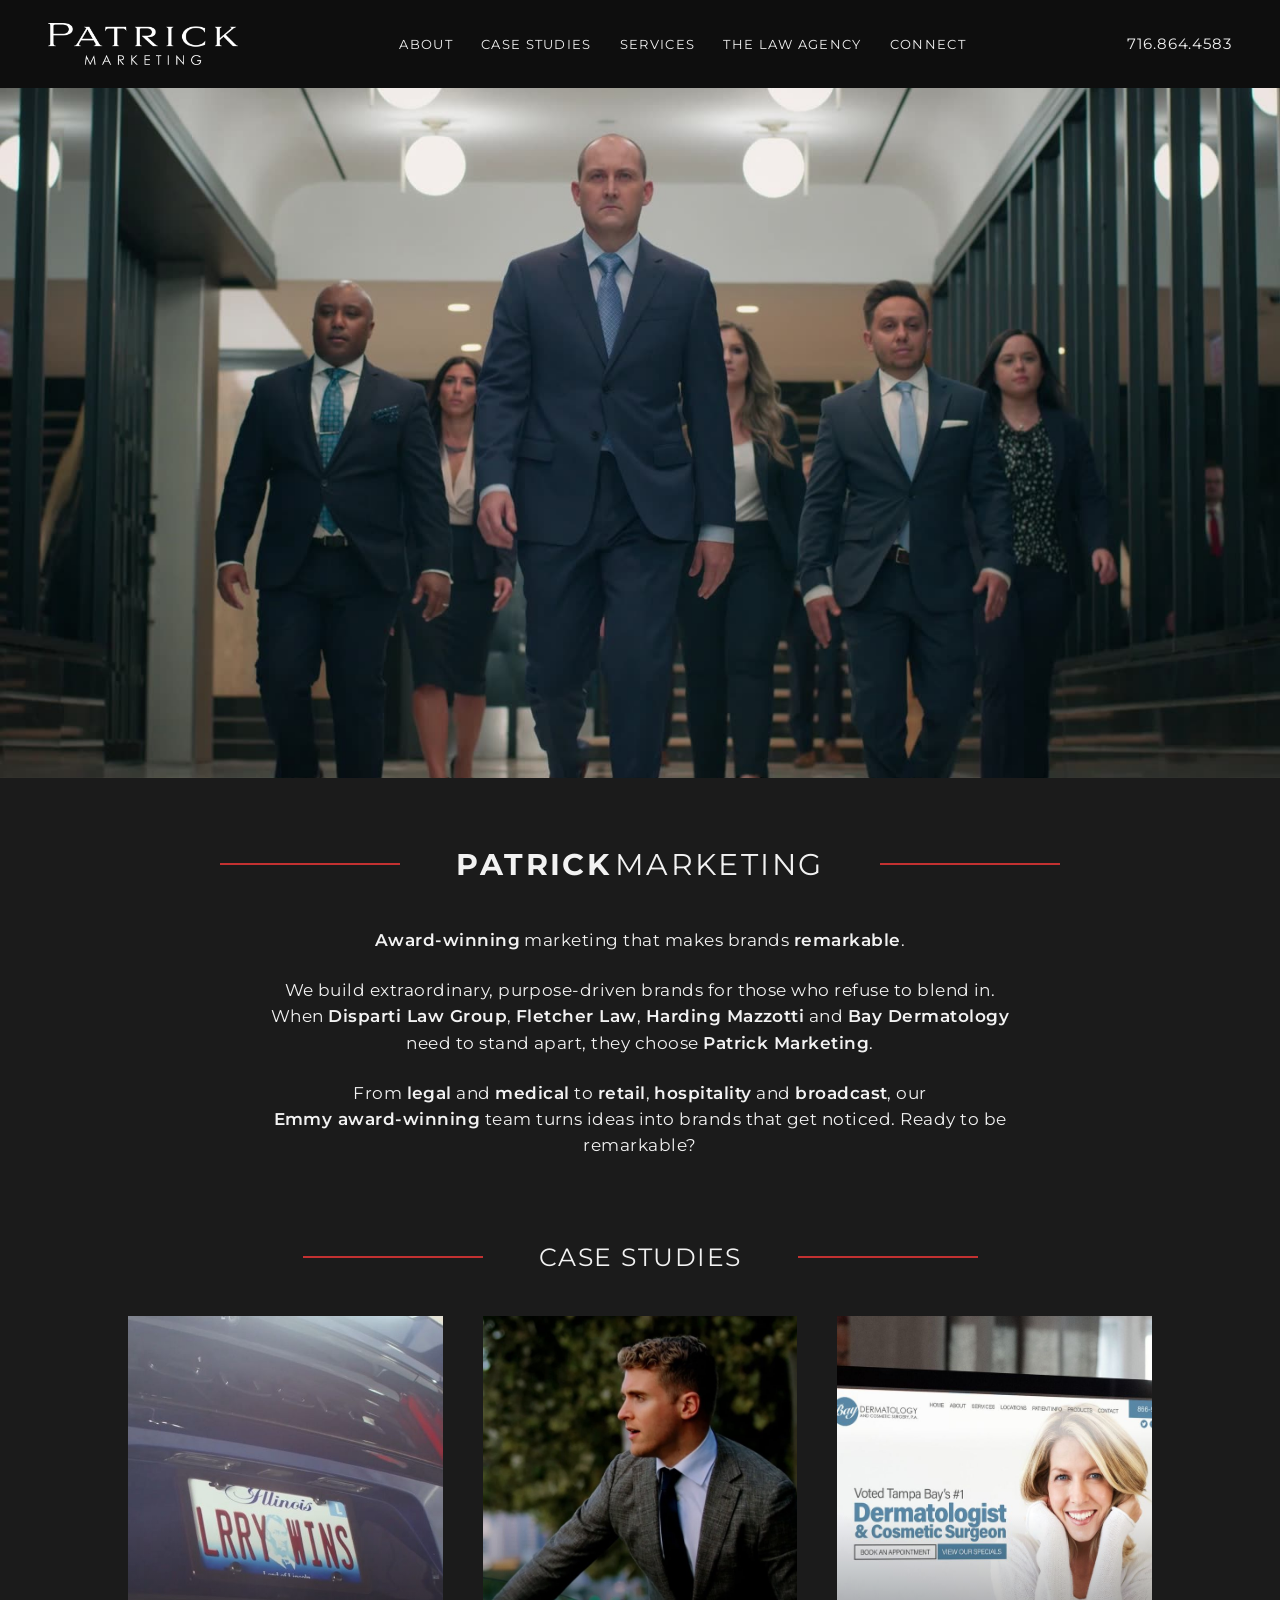
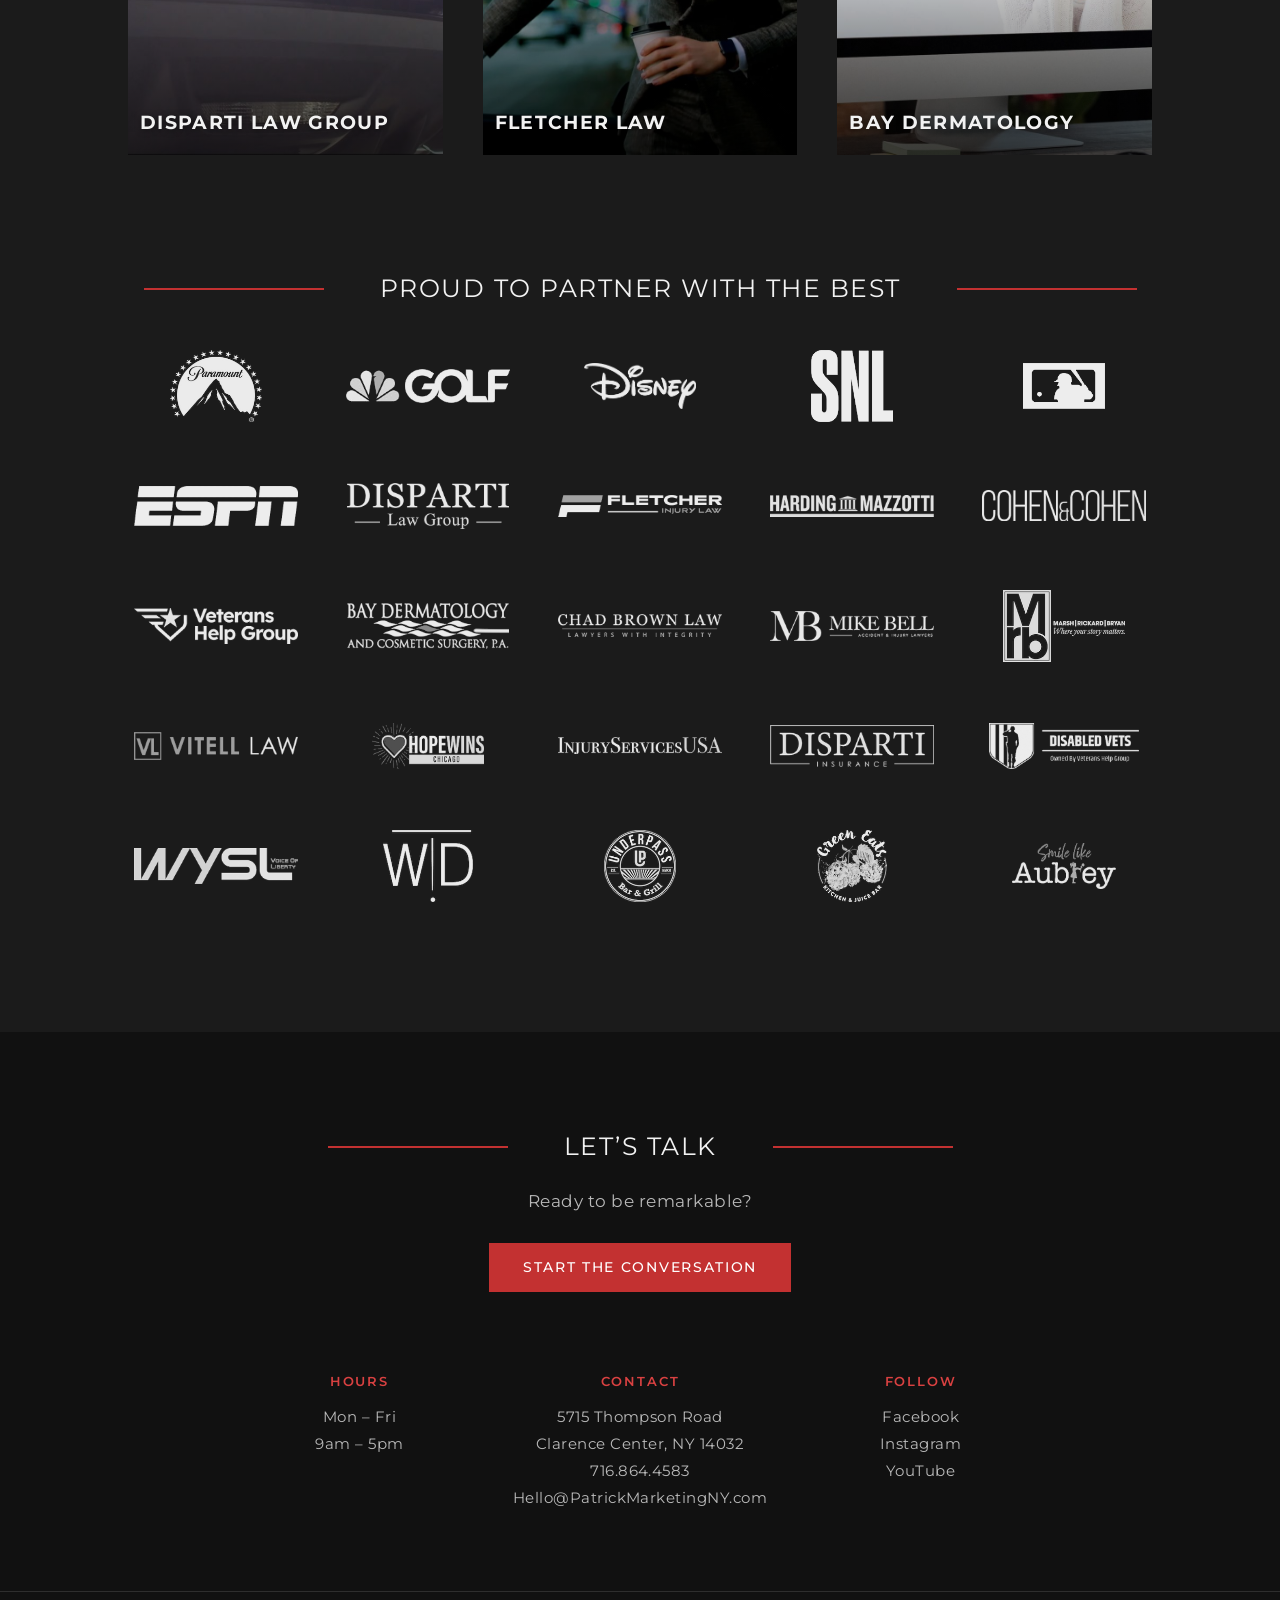
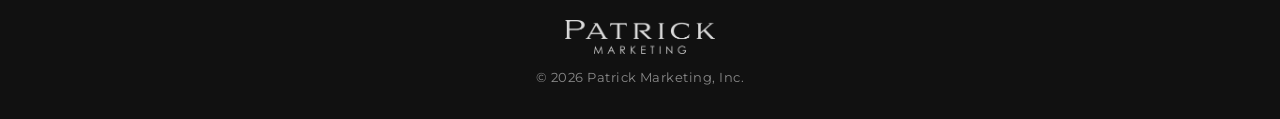
==== index.html @ 26ff33d0 "Build Patrick Marketing home page as a static site for Netlify Dark layout based on the KMH mockup, " ====
<!doctype html>
<html lang="en">
<head>
  <meta charset="utf-8">
  <meta name="viewport" content="width=device-width, initial-scale=1">
  <title>Patrick Marketing | Award-Winning Branding, Consulting &amp; Creative</title>
  <meta name="description" content="Patrick Marketing is an award-winning marketing agency that builds extraordinary, purpose-driven brands in legal, medical, retail, hospitality, broadcast and more.">
  <meta property="og:type" content="website">
  <meta property="og:title" content="Patrick Marketing | Award-Winning Remarkable Marketing">
  <meta property="og:description" content="Branding. Consulting. Creative. We build brands that get noticed.">
  <meta property="og:image" content="/assets/video/hero-poster.jpg">
  <meta name="theme-color" content="#111111">

  <link rel="preconnect" href="https://fonts.googleapis.com">
  <link rel="preconnect" href="https://fonts.gstatic.com" crossorigin>
  <link href="https://fonts.googleapis.com/css2?family=Montserrat:wght@300;400;500;600;700&display=swap" rel="stylesheet">
  <link rel="stylesheet" href="/assets/css/styles.css">
</head>
<body>
  <a class="skip-link" href="#main">Skip to content</a>

  <header class="site-header">
    <div class="header-inner">
      <a class="brand" href="/" aria-label="Patrick Marketing home">
        <img src="/assets/img/patrick-marketing-logo.png" alt="Patrick Marketing" width="640" height="142">
      </a>

      <nav class="site-nav" id="site-nav" aria-label="Main">
        <ul>
          <li><a href="#about">About</a></li>
          <li><a href="#case-studies">Case Studies</a></li>
          <li><a href="/services/">Services</a></li>
          <li><a href="/the-law-agency/">The Law Agency</a></li>
          <li><a href="#connect">Connect</a></li>
        </ul>
        <a class="nav-phone" href="tel:+17168644583">716.864.4583</a>
      </nav>

      <a class="header-phone" href="tel:+17168644583">716.864.4583</a>

      <button class="nav-toggle" type="button" aria-controls="site-nav" aria-expanded="false" aria-label="Open menu">
        <span></span><span></span><span></span>
      </button>
    </div>
  </header>

  <main id="main">
    <section class="hero" aria-label="Patrick Marketing showreel">
      <video class="hero-media" autoplay muted loop playsinline preload="metadata" poster="/assets/video/hero-poster.jpg">
        <source src="/assets/video/hero.mp4" type="video/mp4">
      </video>
    </section>

    <section class="intro" id="about">
      <h1 class="section-title section-title--brand"><span><strong>PATRICK</strong>MARKETING</span></h1>
      <div class="intro-copy">
        <p><b>Award-winning</b> marketing that makes brands <b>remarkable</b>.</p>
        <p>We build extraordinary, purpose-driven brands for those who refuse to blend in. When <b>Disparti Law Group</b>, <b>Fletcher Law</b>, <b>Harding Mazzotti</b> and <b>Bay Dermatology</b> need to stand apart, they choose <b>Patrick Marketing</b>.</p>
        <p>From <b>legal</b> and <b>medical</b> to <b>retail</b>, <b>hospitality</b> and <b>broadcast</b>, our <b class="nowrap">Emmy award-winning</b> team turns ideas into brands that get noticed. Ready to be remarkable?</p>
      </div>
    </section>

    <section class="case-studies" id="case-studies">
      <h2 class="section-title"><span>Case Studies</span></h2>
      <div class="case-grid">
        <article class="case-card">
          <img src="/assets/img/case-studies/disparti-law-group.jpg" alt="LRRY WINS license plate from the Disparti Law Group campaign" width="595" height="827" loading="lazy">
          <h3>Disparti Law Group</h3>
        </article>
        <article class="case-card">
          <img src="/assets/img/case-studies/fletcher-law.jpg" alt="Still from the “Hurt in a car wreck?” TV spot for Fletcher Law" width="719" height="1000" loading="lazy">
          <h3>Fletcher Law</h3>
        </article>
        <article class="case-card">
          <img src="/assets/img/case-studies/bay-dermatology.jpg" alt="Bay Dermatology website shown on a desktop monitor" width="719" height="1000" loading="lazy">
          <h3>Bay Dermatology</h3>
        </article>
      </div>
    </section>

    <section class="partners" aria-labelledby="partners-title">
      <h2 class="section-title" id="partners-title"><span>Proud to Partner with the Best</span></h2>
      <ul class="logo-wall">
        <li><img src="/assets/img/logos/paramount.png" alt="Paramount" loading="lazy" class="is-square"></li>
        <li><img src="/assets/img/logos/nbc-golf.png" alt="NBC Golf" loading="lazy"></li>
        <li><img src="/assets/img/logos/disney.png" alt="Disney" loading="lazy"></li>
        <li><img src="/assets/img/logos/snl.png" alt="Saturday Night Live" loading="lazy" class="is-square"></li>
        <li><img src="/assets/img/logos/mlb.png" alt="Major League Baseball" loading="lazy"></li>
        <li><img src="/assets/img/logos/espn.png" alt="ESPN" loading="lazy"></li>
        <li><img src="/assets/img/logos/disparti-law-group.png" alt="Disparti Law Group" loading="lazy"></li>
        <li><img src="/assets/img/logos/fletcher-law.png" alt="Fletcher Injury Law" loading="lazy"></li>
        <li><img src="/assets/img/logos/harding-mazzotti.png" alt="Harding Mazzotti" loading="lazy"></li>
        <li><img src="/assets/img/logos/cohen-and-cohen.png" alt="Cohen &amp; Cohen" loading="lazy"></li>
        <li><img src="/assets/img/logos/veterans-help-group.png" alt="Veterans Help Group" loading="lazy"></li>
        <li><img src="/assets/img/logos/bay-dermatology.png" alt="Bay Dermatology and Cosmetic Surgery" loading="lazy"></li>
        <li><img src="/assets/img/logos/chad-brown-law.png" alt="Chad Brown Law" loading="lazy"></li>
        <li><img src="/assets/img/logos/mike-bell.png" alt="Mike Bell Accident &amp; Injury Lawyers" loading="lazy"></li>
        <li><img src="/assets/img/logos/marsh-rickard-bryan.png" alt="Marsh | Rickard | Bryan" loading="lazy" class="is-square"></li>
        <li><img src="/assets/img/logos/vitell-law.png" alt="Vitell Law" loading="lazy"></li>
        <li><img src="/assets/img/logos/hope-wins.png" alt="Hope Wins Chicago" loading="lazy"></li>
        <li><img src="/assets/img/logos/injury-services-usa.png" alt="Injury Services USA" loading="lazy"></li>
        <li><img src="/assets/img/logos/disparti-insurance.png" alt="Disparti Insurance" loading="lazy"></li>
        <li><img src="/assets/img/logos/disabled-vets.png" alt="Disabled Vets" loading="lazy"></li>
        <li><img src="/assets/img/logos/wysl.png" alt="WYSL Voice of Liberty" loading="lazy"></li>
        <li><img src="/assets/img/logos/wdt.png" alt="WDT" loading="lazy" class="is-square"></li>
        <li><img src="/assets/img/logos/underpass.png" alt="Underpass Bar &amp; Grill" loading="lazy" class="is-square"></li>
        <li><img src="/assets/img/logos/green-eats.png" alt="Green Eats Kitchen &amp; Juice Bar" loading="lazy" class="is-square"></li>
        <li><img src="/assets/img/logos/smile-like-aubrey.png" alt="Smile Like Aubrey" loading="lazy"></li>
      </ul>
    </section>
  </main>

  <footer class="site-footer" id="connect">
    <h2 class="section-title"><span>Let’s Talk</span></h2>
    <p class="footer-lede">Ready to be remarkable?</p>
    <a class="button" href="mailto:hello@patrickmarketingny.com">Start the Conversation</a>

    <div class="footer-grid">
      <div>
        <h3>Hours</h3>
        <p>Mon – Fri<br>9am – 5pm</p>
      </div>
      <div>
        <h3>Contact</h3>
        <address>
          5715 Thompson Road<br>
          Clarence Center, NY 14032<br>
          <a href="tel:+17168644583">716.864.4583</a><br>
          <a href="mailto:hello@patrickmarketingny.com">Hello@PatrickMarketingNY.com</a>
        </address>
      </div>
      <div>
        <h3>Follow</h3>
        <ul class="social">
          <li><a href="https://www.facebook.com/patrickmarketingny" target="_blank" rel="noopener">Facebook</a></li>
          <li><a href="https://www.instagram.com/patrickmarketingny/" target="_blank" rel="noopener">Instagram</a></li>
          <li><a href="https://www.youtube.com/@patrickmarketing" target="_blank" rel="noopener">YouTube</a></li>
        </ul>
      </div>
    </div>

    <div class="footer-base">
      <img src="/assets/img/patrick-marketing-logo.png" alt="Patrick Marketing" width="640" height="142" loading="lazy">
      <p>© <span data-year>2026</span> Patrick Marketing, Inc.</p>
    </div>
  </footer>

  <script src="/assets/js/main.js" defer></script>
</body>
</html>
---- assets/css/styles.css ----
/* Patrick Marketing — home page
   Layout follows the dark KMH-style mockup; colour and content are Patrick Marketing's. */

:root {
  --bg: #1b1b1b;
  --bg-header: rgba(14, 14, 14, 0.94);
  --bg-footer: #111111;
  --text: #f2f2f2;
  --text-muted: #b9b9b9;
  --accent: #c33131;          /* Patrick Marketing red */
  --accent-hover: #d94141;
  --rule: rgba(255, 255, 255, 0.12);

  --font: "Montserrat", "Helvetica Neue", Arial, sans-serif;
  --header-h: 88px;
  --container: 1120px;
  --gutter: clamp(16px, 4vw, 48px);
}

*,
*::before,
*::after { box-sizing: border-box; }

html { scroll-behavior: smooth; scroll-padding-top: var(--header-h); }
@media (prefers-reduced-motion: reduce) { html { scroll-behavior: auto; } }

body {
  margin: 0;
  background: var(--bg);
  color: var(--text);
  font-family: var(--font);
  font-weight: 400;
  font-size: 16px;
  line-height: 1.5;
  letter-spacing: 0.03em;
  -webkit-font-smoothing: antialiased;
}

img, video { display: block; max-width: 100%; }
a { color: inherit; }

.skip-link {
  position: absolute;
  left: 16px;
  top: -60px;
  z-index: 100;
  padding: 10px 16px;
  background: var(--accent);
  color: #fff;
  text-decoration: none;
}
.skip-link:focus { top: 12px; }

:focus-visible { outline: 2px solid var(--accent-hover); outline-offset: 3px; }

/* ---------- Header ---------- */

.site-header {
  position: sticky;
  top: 0;
  z-index: 50;
  height: var(--header-h);
  background: var(--bg-header);
  -webkit-backdrop-filter: blur(8px);
  backdrop-filter: blur(8px);
}

.header-inner {
  height: 100%;
  max-width: 1400px;
  margin: 0 auto;
  padding: 0 var(--gutter);
  display: flex;
  align-items: center;
  justify-content: space-between;
  gap: 24px;
}

.brand img { width: 190px; height: auto; }

.site-nav { flex: 1; display: flex; justify-content: center; }
.site-nav ul {
  display: flex;
  gap: clamp(16px, 2.2vw, 30px);
  margin: 0;
  padding: 0;
  list-style: none;
}
.site-nav a,
.header-phone {
  font-size: 13px;
  font-weight: 400;
  letter-spacing: 0.1em;
  text-transform: uppercase;
  text-decoration: none;
  white-space: nowrap;
  transition: color 0.2s;
}
.site-nav a:hover,
.header-phone:hover { color: var(--accent-hover); }

.header-phone { font-size: 15px; letter-spacing: 0.06em; }
.nav-phone { display: none; }

.nav-toggle {
  display: none;
  width: 44px;
  height: 44px;
  padding: 11px 9px;
  border: 0;
  background: transparent;
  cursor: pointer;
}
.nav-toggle span {
  display: block;
  height: 2px;
  margin: 0 0 6px;
  background: var(--text);
  transition: transform 0.25s, opacity 0.25s;
}
.nav-toggle span:last-child { margin-bottom: 0; }
.nav-toggle[aria-expanded="true"] span:nth-child(1) { transform: translateY(8px) rotate(45deg); }
.nav-toggle[aria-expanded="true"] span:nth-child(2) { opacity: 0; }
.nav-toggle[aria-expanded="true"] span:nth-child(3) { transform: translateY(-8px) rotate(-45deg); }

/* ---------- Hero ---------- */

.hero {
  position: relative;
  aspect-ratio: 1030 / 555;
  max-height: calc(100vh - var(--header-h));
  min-height: 300px;
  width: 100%;
  overflow: hidden;
  background: #000;
}
.hero-media {
  width: 100%;
  height: 100%;
  object-fit: cover;
}

/* ---------- Section titles (text flanked by red rules) ---------- */

.section-title {
  display: flex;
  align-items: center;
  justify-content: center;
  gap: clamp(20px, 5vw, 56px);
  margin: 0 auto 40px;
  padding: 0 var(--gutter);
  font-size: clamp(20px, 2.1vw, 25px);
  font-weight: 400;
  letter-spacing: 0.06em;
  text-transform: uppercase;
  text-align: center;
}
.section-title::before,
.section-title::after {
  content: "";
  flex: 0 1 180px;
  height: 2px;
  background: var(--accent);
}
.section-title > span { flex: 0 1 auto; }

.section-title--brand {
  font-size: clamp(24px, 2.6vw, 30px);
  letter-spacing: 0.08em;
}
.section-title--brand strong { font-weight: 700; margin-right: 0.12em; }

/* ---------- Intro ---------- */

.intro {
  padding: clamp(48px, 6vw, 64px) 0 clamp(56px, 7vw, 80px);
}
.intro-copy {
  max-width: 860px;
  margin: 0 auto;
  padding: 0 var(--gutter);
  text-align: center;
  font-size: clamp(15px, 1.35vw, 17px);
  line-height: 1.55;
}
.intro-copy p { margin: 0 0 1.4em; }
.intro-copy p:last-child { margin-bottom: 0; }
.intro-copy b { font-weight: 600; }
.nowrap { white-space: nowrap; }

/* ---------- Case studies ---------- */

.case-studies { padding-bottom: clamp(64px, 9vw, 120px); }

.case-grid {
  display: grid;
  grid-template-columns: repeat(3, 1fr);
  gap: clamp(20px, 3.5vw, 40px);
  max-width: var(--container);
  margin: 0 auto;
  padding: 0 var(--gutter);
}

.case-card {
  position: relative;
  aspect-ratio: 276 / 385;
  overflow: hidden;
  background: #000;
}
.case-card img {
  width: 100%;
  height: 100%;
  object-fit: cover;
}
.case-card::after {
  content: "";
  position: absolute;
  inset: 45% 0 0;
  background: linear-gradient(to bottom, rgba(0, 0, 0, 0), rgba(0, 0, 0, 0.72));
}
.case-card h3 {
  position: absolute;
  left: 12px;
  right: 12px;
  bottom: 18px;
  z-index: 1;
  margin: 0;
  font-size: clamp(15px, 1.6vw, 19px);
  font-weight: 700;
  letter-spacing: 0.07em;
  text-transform: uppercase;
  text-shadow: 0 1px 6px rgba(0, 0, 0, 0.5);
}

/* ---------- Partner logo wall ---------- */

.partners { padding-bottom: clamp(72px, 10vw, 140px); }

.logo-wall {
  display: flex;
  flex-wrap: wrap;
  justify-content: center;
  align-items: center;
  gap: clamp(28px, 4vw, 44px) clamp(24px, 4vw, 48px);
  max-width: var(--container);
  margin: 0 auto;
  padding: 0 var(--gutter);
  list-style: none;
}
.logo-wall li {
  flex: 0 0 auto;
  display: flex;
  align-items: center;
  justify-content: center;
  width: clamp(120px, 13vw, 164px);   /* five across on desktop, as in the mockup */
  height: 76px;
}
.logo-wall img {
  max-width: 100%;
  max-height: 46px;
  width: auto;
  height: auto;
  opacity: 0.92;
  transition: opacity 0.2s;
}
.logo-wall img.is-square { max-height: 72px; }
.logo-wall li:hover img { opacity: 1; }

/* ---------- Footer / Connect ---------- */

.site-footer {
  padding: clamp(64px, 8vw, 96px) 0 0;
  background: var(--bg-footer);
  text-align: center;
}
.footer-lede {
  margin: -16px 0 28px;
  padding: 0 var(--gutter);
  color: var(--text-muted);
  font-size: 17px;
}

.button {
  display: inline-block;
  padding: 14px 34px;
  background: var(--accent);
  color: #fff;
  font-size: 14px;
  font-weight: 500;
  letter-spacing: 0.12em;
  text-transform: uppercase;
  text-decoration: none;
  transition: background 0.2s;
}
.button:hover { background: var(--accent-hover); }

.footer-grid {
  display: grid;
  grid-template-columns: repeat(3, 1fr);
  gap: 32px;
  max-width: 900px;
  margin: clamp(56px, 7vw, 80px) auto 0;
  padding: 0 var(--gutter);
}
.footer-grid h3 {
  margin: 0 0 12px;
  font-size: 13px;
  font-weight: 600;
  letter-spacing: 0.14em;
  text-transform: uppercase;
  color: var(--accent-hover);
}
.footer-grid p,
.footer-grid address {
  margin: 0;
  font-style: normal;
  font-size: 15px;
  line-height: 1.8;
  color: var(--text-muted);
}
.footer-grid a { text-decoration: none; }
.footer-grid a:hover { color: var(--text); }

.social {
  margin: 0;
  padding: 0;
  list-style: none;
  font-size: 15px;
  line-height: 1.8;
  color: var(--text-muted);
}

.footer-base {
  margin-top: clamp(56px, 7vw, 80px);
  padding: 28px var(--gutter) 32px;
  border-top: 1px solid var(--rule);
  display: flex;
  flex-direction: column;
  align-items: center;
  gap: 14px;
}
.footer-base img { width: 150px; height: auto; opacity: 0.85; }
.footer-base p { margin: 0; font-size: 13px; color: #8a8a8a; }

/* ---------- Responsive ---------- */

@media (max-width: 960px) {
  :root { --header-h: 72px; }

  .brand img { width: 160px; }
  .header-phone { display: none; }
  .nav-toggle { display: block; }

  .site-nav {
    position: absolute;
    top: var(--header-h);
    left: 0;
    right: 0;
    display: none;
    flex-direction: column;
    align-items: center;
    padding: 12px 0 28px;
    background: #0e0e0e;
    border-top: 1px solid var(--rule);
  }
  .site-nav.is-open { display: flex; }
  .site-nav ul { flex-direction: column; align-items: center; gap: 0; }
  .site-nav ul a { display: block; padding: 14px 24px; font-size: 14px; }
  .nav-phone { display: block; margin-top: 8px; padding: 12px 24px; color: var(--accent-hover); }
}

@media (max-width: 760px) {
  .case-grid {
    grid-template-columns: 1fr;
    max-width: 420px;
  }
  .footer-grid { grid-template-columns: 1fr; }
}

@media (max-width: 480px) {
  .section-title::before,
  .section-title::after { flex-basis: 36px; }
  .logo-wall li { width: calc(50% - 24px); height: 64px; }
  .logo-wall img { max-height: 40px; }
  .logo-wall img.is-square { max-height: 60px; }
}

/* ---------- 404 ---------- */

.notfound {
  min-height: 100vh;
  display: flex;
  flex-direction: column;
  align-items: center;
  justify-content: center;
  gap: 8px;
  padding: 48px var(--gutter);
  text-align: center;
}
.notfound img { width: 220px; height: auto; margin-bottom: 48px; }
.notfound .section-title { width: 100%; margin-bottom: 16px; }
.notfound p { max-width: 520px; margin: 0 0 32px; color: var(--text-muted); }
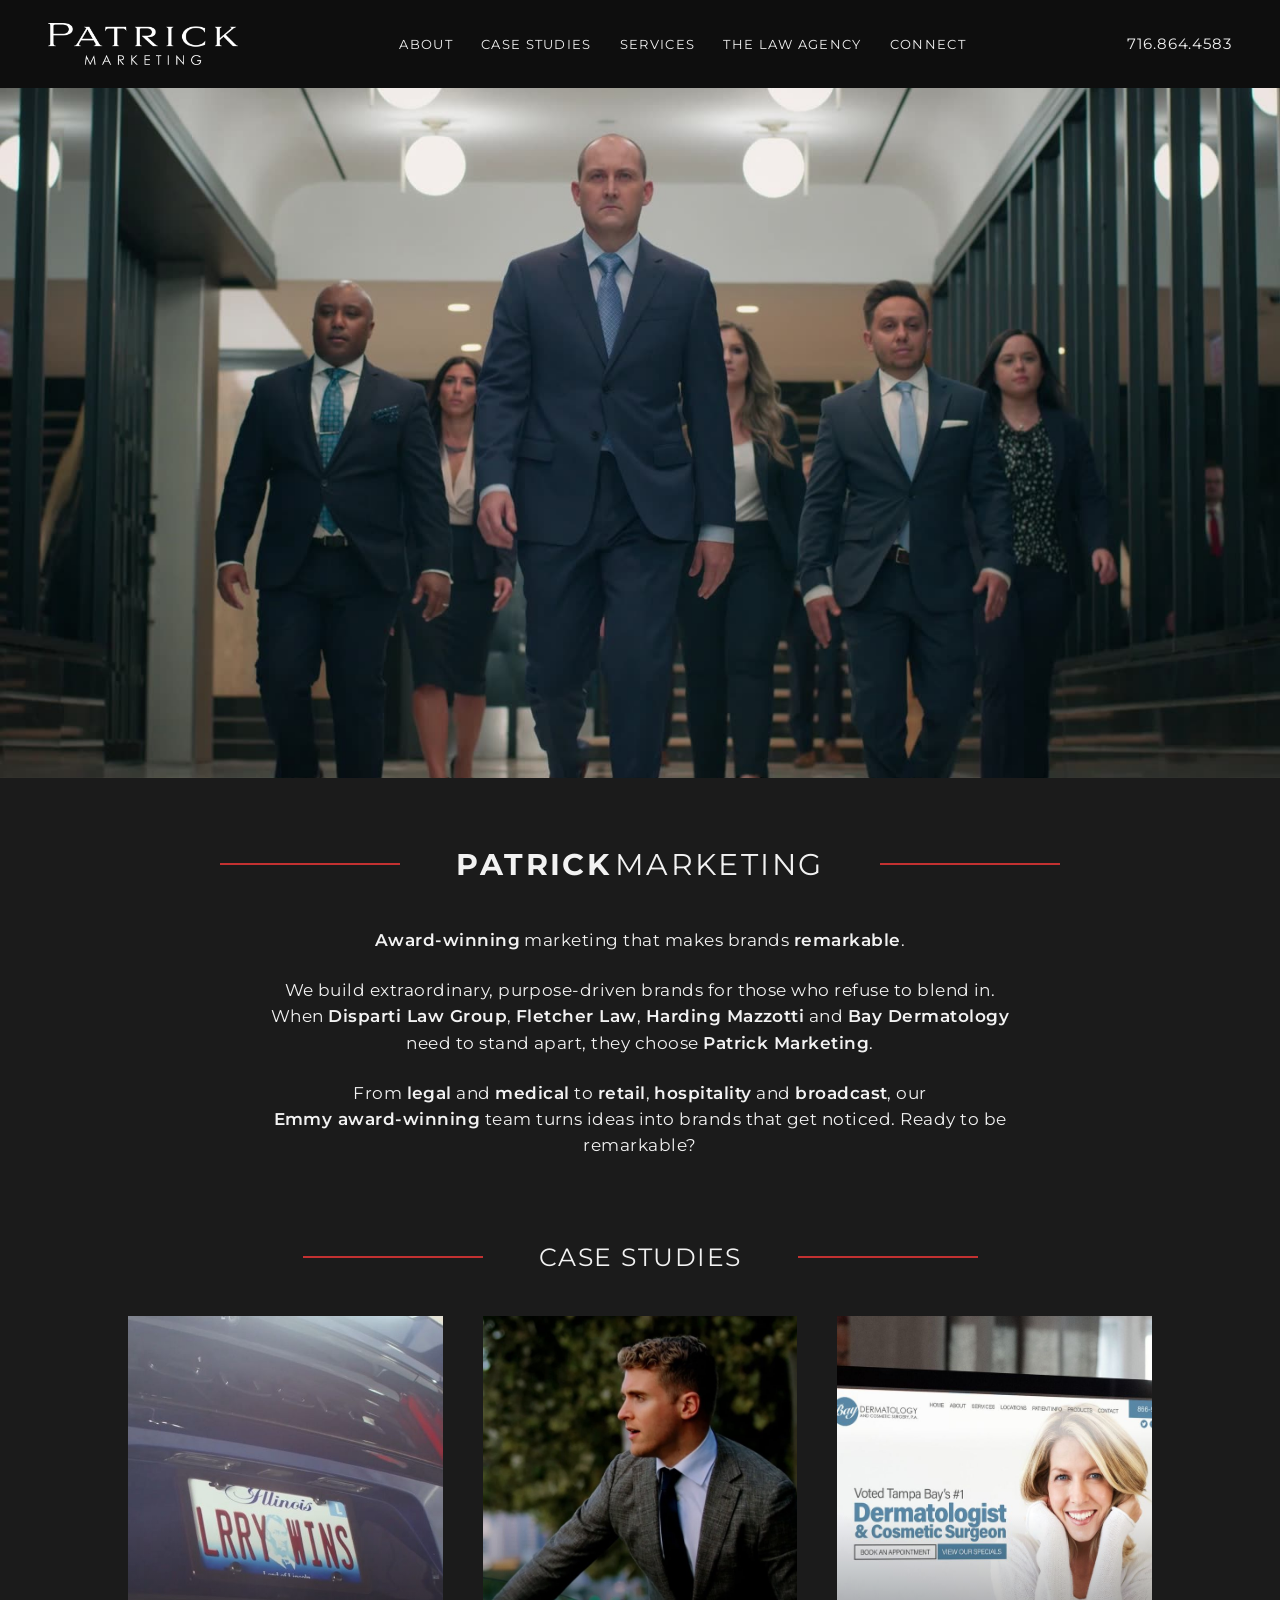
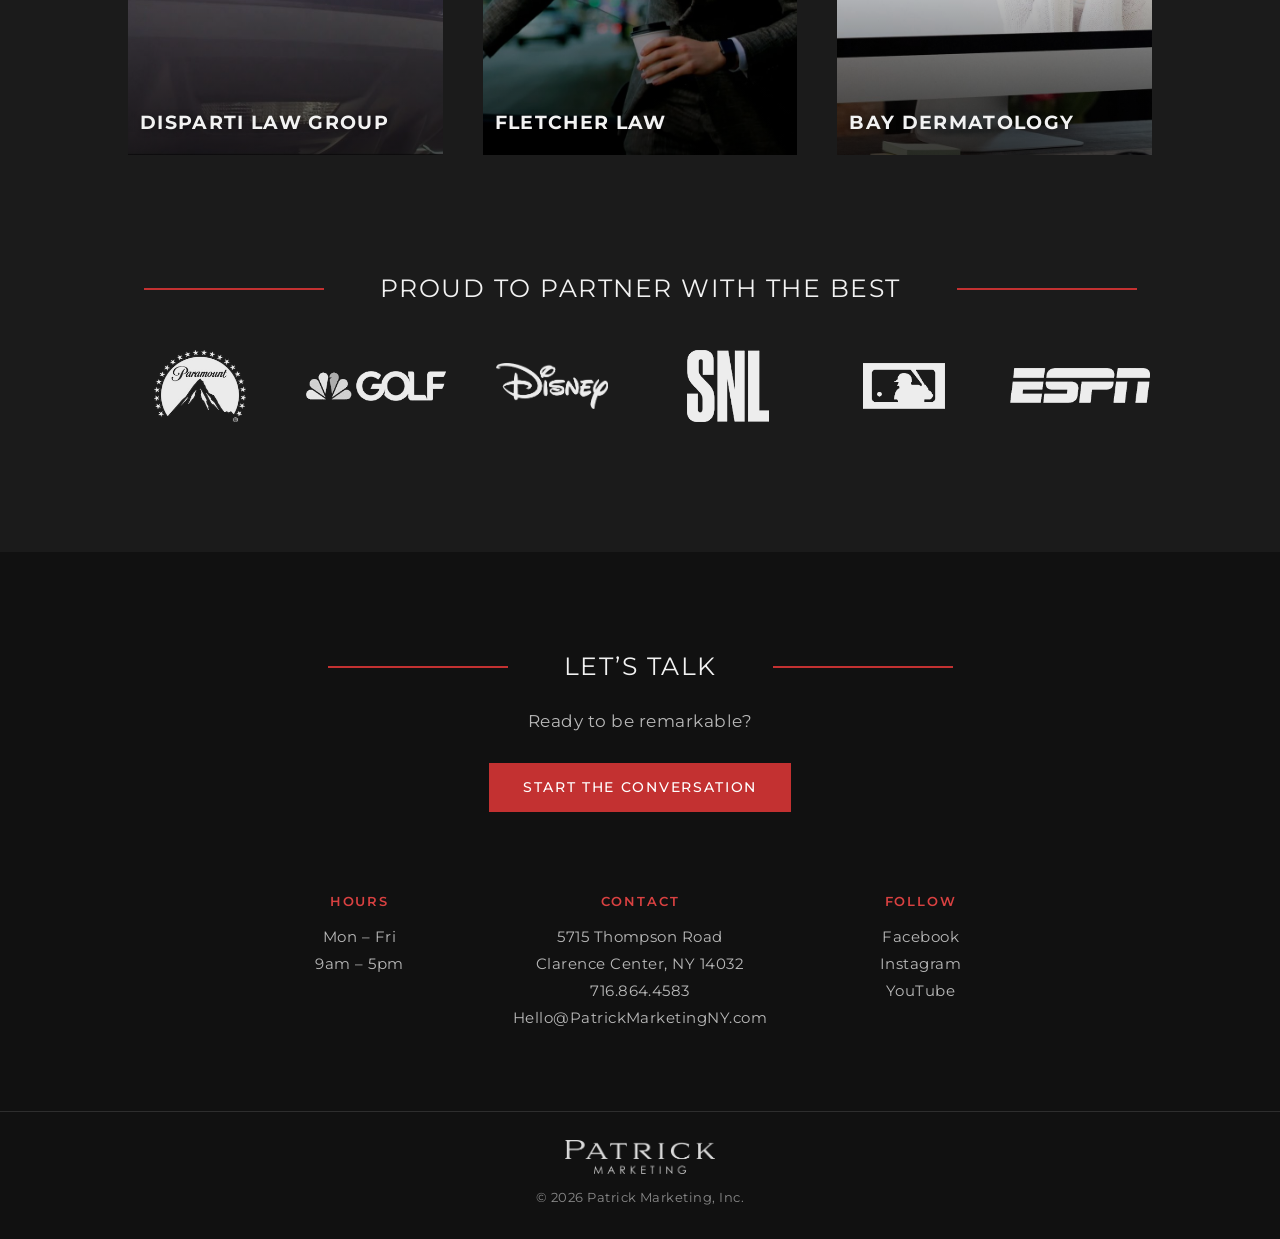
==== commit 08129b30: "Remove client logos from the partner section Keep the six media brand logos on a single row.  Co-Aut" ====
--- a/index.html
+++ b/index.html
@@ -87,25 +87,6 @@
         <li><img src="/assets/img/logos/snl.png" alt="Saturday Night Live" loading="lazy" class="is-square"></li>
         <li><img src="/assets/img/logos/mlb.png" alt="Major League Baseball" loading="lazy"></li>
         <li><img src="/assets/img/logos/espn.png" alt="ESPN" loading="lazy"></li>
-        <li><img src="/assets/img/logos/disparti-law-group.png" alt="Disparti Law Group" loading="lazy"></li>
-        <li><img src="/assets/img/logos/fletcher-law.png" alt="Fletcher Injury Law" loading="lazy"></li>
-        <li><img src="/assets/img/logos/harding-mazzotti.png" alt="Harding Mazzotti" loading="lazy"></li>
-        <li><img src="/assets/img/logos/cohen-and-cohen.png" alt="Cohen &amp; Cohen" loading="lazy"></li>
-        <li><img src="/assets/img/logos/veterans-help-group.png" alt="Veterans Help Group" loading="lazy"></li>
-        <li><img src="/assets/img/logos/bay-dermatology.png" alt="Bay Dermatology and Cosmetic Surgery" loading="lazy"></li>
-        <li><img src="/assets/img/logos/chad-brown-law.png" alt="Chad Brown Law" loading="lazy"></li>
-        <li><img src="/assets/img/logos/mike-bell.png" alt="Mike Bell Accident &amp; Injury Lawyers" loading="lazy"></li>
-        <li><img src="/assets/img/logos/marsh-rickard-bryan.png" alt="Marsh | Rickard | Bryan" loading="lazy" class="is-square"></li>
-        <li><img src="/assets/img/logos/vitell-law.png" alt="Vitell Law" loading="lazy"></li>
-        <li><img src="/assets/img/logos/hope-wins.png" alt="Hope Wins Chicago" loading="lazy"></li>
-        <li><img src="/assets/img/logos/injury-services-usa.png" alt="Injury Services USA" loading="lazy"></li>
-        <li><img src="/assets/img/logos/disparti-insurance.png" alt="Disparti Insurance" loading="lazy"></li>
-        <li><img src="/assets/img/logos/disabled-vets.png" alt="Disabled Vets" loading="lazy"></li>
-        <li><img src="/assets/img/logos/wysl.png" alt="WYSL Voice of Liberty" loading="lazy"></li>
-        <li><img src="/assets/img/logos/wdt.png" alt="WDT" loading="lazy" class="is-square"></li>
-        <li><img src="/assets/img/logos/underpass.png" alt="Underpass Bar &amp; Grill" loading="lazy" class="is-square"></li>
-        <li><img src="/assets/img/logos/green-eats.png" alt="Green Eats Kitchen &amp; Juice Bar" loading="lazy" class="is-square"></li>
-        <li><img src="/assets/img/logos/smile-like-aubrey.png" alt="Smile Like Aubrey" loading="lazy"></li>
       </ul>
     </section>
   </main>
--- a/assets/css/styles.css
+++ b/assets/css/styles.css
@@ -241,7 +241,7 @@
   flex-wrap: wrap;
   justify-content: center;
   align-items: center;
-  gap: clamp(28px, 4vw, 44px) clamp(24px, 4vw, 48px);
+  gap: clamp(28px, 4vw, 44px) clamp(24px, 3vw, 36px);
   max-width: var(--container);
   margin: 0 auto;
   padding: 0 var(--gutter);
@@ -252,7 +252,7 @@
   display: flex;
   align-items: center;
   justify-content: center;
-  width: clamp(120px, 13vw, 164px);   /* five across on desktop, as in the mockup */
+  width: clamp(110px, 11vw, 140px);   /* all six on one row on desktop */
   height: 76px;
 }
 .logo-wall img {
